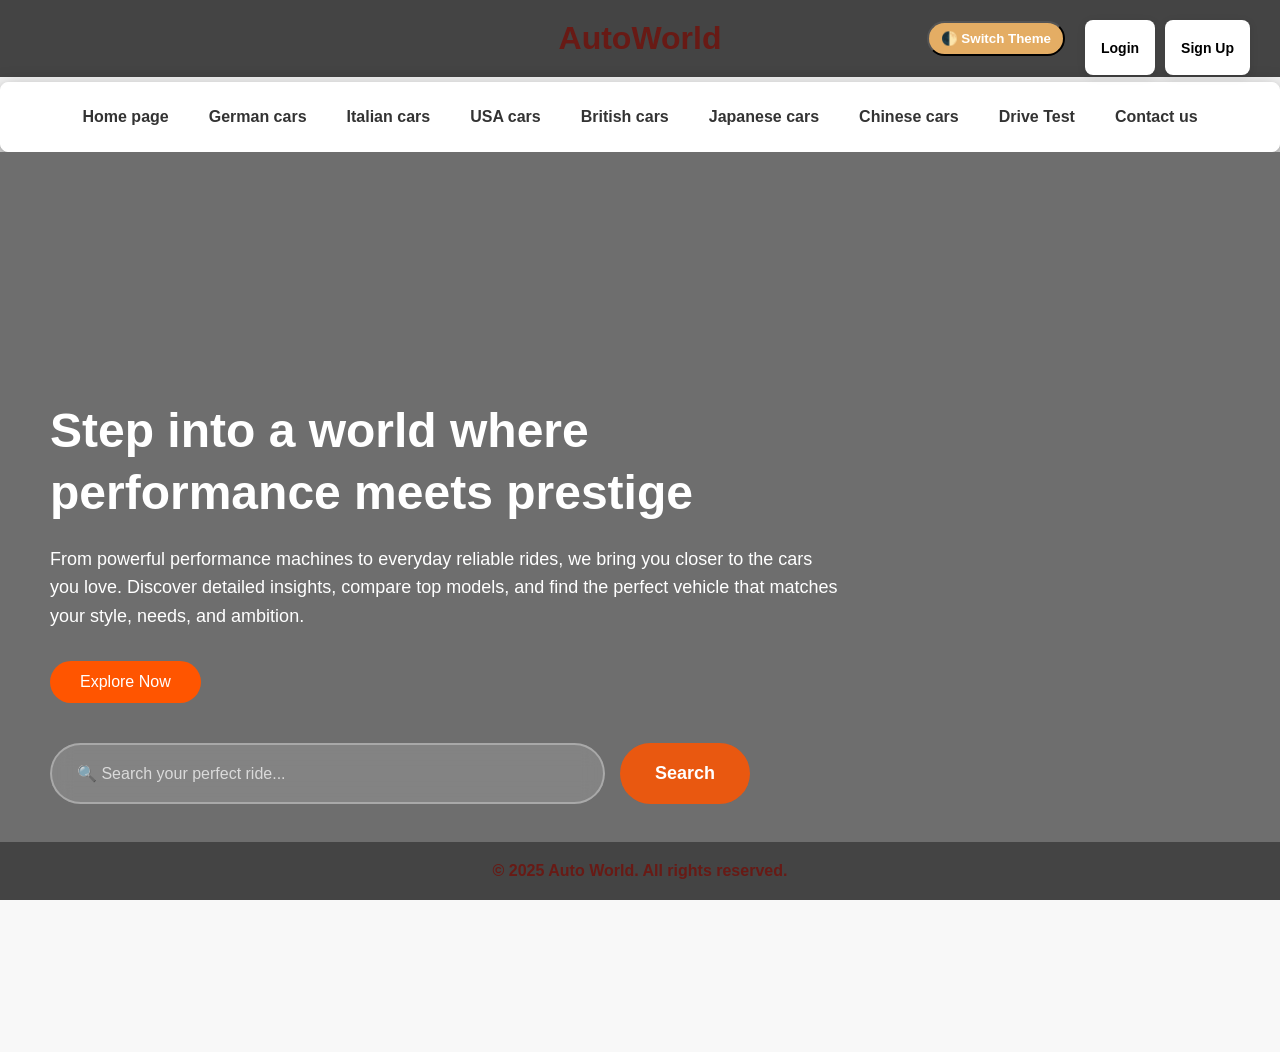
==== index.html @ 74ea2970 "Update index.html" ====
<!DOCTYPE html>
<html lang="en">
<head>
  <meta charset="UTF-8">
  <meta name="viewport" content="width=device-width, initial-scale=1.0">
  <title>AutoWorld</title>
    <link rel="stylesheet" href="css/nav.css">
    <link rel="stylesheet" href="css/header-footer.css">
    <link rel="icon" type="images/x-icon" href="images/favicon.icon"> 
    <link rel="stylesheet" href="master.css">
    <link rel="icon" type="images/x-icon" href="images/favicon.ico">
</head>
<body>

<!-- HEADER -->
<header class="first">
      <h1 class="logo">AutoWorld</h1>
</header>
  <!-- NAVBAR -->
<nav>
        
        
        <!-- Navigation Links (Moved out of auth-buttons) -->
       <ul>
        <li><a href="index.html">Home page</a></li>
        <li><a href="germany-cars.html">German cars</a></li>
        <li><a href="italy-cars.html">Italian cars</a></li>
        <li><a href="usa-cars.html">USA cars</a></li>
        <li><a href="british-cars.html">British cars</a></li>
        <li><a href="japanese-cars.html">Japanese cars</a></li>
        <li><a href="china-cars.html">Chinese cars</a></li>
        <li><a href="test.html">Drive Test</a></li>
        <li><a href="contact-us.html">Contact us</a></li>
    </ul>

    
    </nav>
   <!-- Theme Toggle -->
        <div class="auth-buttons">
          
        <button class="theme-toggle-btn" onclick="toggleTheme()">🌓 Switch Theme</button>
        <button class="btn" onclick="openForm('Login')">Login</button>
        <button class="btn" onclick="openForm('Sign Up')">Sign Up</button>
    </div>
</nav>
  <section class="hero-bmw">
    <div class="hero-overlay"></div>
    <div class="hero-bmw-content">
        <h1>Step into a world where performance meets prestige</h1>
        <p>From powerful performance machines to everyday reliable rides, we bring you closer to the cars you love. Discover detailed insights, compare top models, and find the perfect vehicle that matches your style, needs, and ambition.</p>
        <button class="hero-bmw-btn">Explore Now</button>
        <div class="search-container">
            <input type="text" class="glass-search" placeholder="🔍 Search your perfect ride...">
            <button class="glass-search-btn">Search</button>
        </div>
    </div>
  </section>
   <script src="script.js"></script>


    
    <footer class="contact_us">&copy; 2025 Auto World. All rights reserved.</footer>
    </div>

</body>
</html>
---- css/nav.css ----
html,body{
    background-color: #f8f8f8;
    margin: 0;
    padding: 0;
    width: 100%;
    overflow-x: hidden;
}
*{
    margin: 0;
    padding: 0;
    box-sizing: border-box;
}
nav{
    padding-top: 5px;
}
nav ul {
    box-shadow: 0 8px 20px rgba(0,0,0,0.5);
    display: flex;
    flex-direction: row;
    list-style: none;
    justify-content: center;
    margin-top: 0;
    background: white;
    border: 1px solid #ffffff;
    border-radius: 8px;
    padding: 20px 0px;
    width: 100%;
    margin: 0;
}
nav ul li a{
    margin-top: 0;
    text-decoration: none;
    color: #333;
    font-weight:800;
    font-family: 'Segoe UI', Tahoma, Geneva, Verdana, sans-serif;
    border-radius: 8px;
    transition: all 0.3s ease;
    display: inline-block;
    line-height: normal;
    padding: 5px;
}
nav ul li {
    display: inline-block;
    margin: 0 15px;
}
nav ul li a:hover{
    color:#000;
    background-color: #f0f0f0;
    box-shadow: 0 2px 8px rgba(0,0,0,0.2);
    transform: scale(1.05);
    border: 5px solid #681A15;
    border-radius: 8px;
    transition: all 0.3s ease;
}
@media screen and (max-width:768px){
 
    nav ul {
    box-shadow: 0 8px 20px rgba(0,0,0,0.5);
    display: flex ;
    flex-direction: column ;
    list-style: none ;
    justify-content: center ;
    width: 100%;
    padding: 10px 0;
    align-items: center;
}
    nav ul li {
   margin: 10px 0 ;
   margin-bottom: 15px ;
   width: 100% ;
   text-align: center;
}
   nav ul li a{
       font-size: 18px 
   }
   nav ul li a:hover{
    color: #681A15;
    background-color: #a9a9a9;
    border: 5px solid #373B56;
    border-radius: 8px;
    transition: all 0.3s ease;
}
}
---- css/header-footer.css ----
*{
    margin: 0;
    padding: 0;
    box-sizing: border-box;
}
header{
    padding: 20px;
    background-color: #444;
    text-align: center;
    color: #681A15;
    font-family: sans-serif;
    font-weight: 800;
}
footer{
    margin-top:50px;
    padding: 20px;
    background-color: #444;
    text-align: center;
    color: #681A15;
    font-family: sans-serif;
    font-weight: 800;
}
.contact_us{
    width: 100%;
    bottom: 0;
    position: fixed;
    z-index: 1000;
}
@media screen and (max-width:768px){
    *{
    margin: 0;
    padding: 0;
    box-sizing: border-box;
}
header{
    padding: 20px;
    background-color: #444;
    text-align: center;
    color: #681A15;
    font-family: sans-serif;
    font-weight: 800;
}
footer{
    padding: 20px;
    background-color: #444;
    text-align: center;
    color: #681A15;
    font-family: sans-serif;
    font-weight: 800;
}
.contact_us{
    width: 100%;
    bottom: 0;
    position: fixed;
    z-index: 1000;
}
}
/* --- THEME VARIABLES (For Body Only) --- */
:root {
    --body-bg: #f4f4f4;
    --body-text: #333;
}

body.dark-theme {
    --body-bg: #1a1a1a;
    --body-text: #f4f4f4;
}

/* --- GLOBAL RESET --- */
* {
    margin: 0px;
    padding: 0px;
    box-sizing: border-box;
}

/* --- THE BODY (This part changes) --- */
body, main, section, .container {
    background-color: var(--body-bg) !important;
    color: var(--body-text) !important;
    transition: background-color 0.3s ease;
}


/* --- BUTTONS --- */
.theme-toggle-btn {
    position: relative;
    top: -9px;
    padding: 8px 12px;
    cursor: pointer;
    border-radius: 20px;
    background: #e4ad64;
    color: white;
    font-weight: bold;
    margin: 10px;
}

.logout-btn {
    background: #ff4d4d;
    color: white;
    border: none;
    padding: 5px 15px;
    border-radius: 4px;
    cursor: pointer;
}
---- master.css ----
*{
  margin:0;
  padding:0;
  box-sizing:border-box;
  font-family: Arial, sans-serif;
}



.hero-bmw {
    position: relative;
    height: 100vh;
    min-height: 600px;
    background-image: url('https://images.unsplash.com/photo-1555215695-3004980ad54e?w=1600&auto=format');
    background-size: cover;
    background-position: center;
    display: flex;
    align-items: center;
    justify-content: flex-start; /* الكلام يبقى في النص في الشمال */
    flex: 1;
    margin-bottom: 0;
}

/* طبقة سودا عشان الكلام يبان */
.hero-overlay {
    position: absolute;
    top: 0;
    left: 0;
    width: 100%;
    height: 100%;
    background-color: rgba(0, 0, 0, 0.55); /* خلفية سودا شفافة */
}

.hero-bmw-content {
    position: relative;
    z-index: 1;
    width: 70%; /* نص الصفحة للكلام */
    padding: 50px;
    color: white;
}

.hero-bmw-content h1 {
    font-size: 48px;
    margin-bottom: 20px;
    line-height: 1.3;
}

.hero-bmw-content p {
    font-size: 18px;
    line-height: 1.6;
    margin-bottom: 30px;
}

.hero-bmw-btn {
    background-color: #ff5500;
    color: white;
    padding: 12px 30px;
    border: none;
    border-radius: 30px;
    font-size: 16px;
    cursor: pointer;
    transition: 0.3s;
}

.hero-bmw-btn:hover {
    background-color: #e04400;
}



.auth-buttons {
    position: absolute;
    top: 20px;
    right: 30px;
    z-index: 10; 
    display: flex;
    gap: 10px;
}

.auth-buttons .btn {
    background-color: white;
    border: none;
    padding: 6px 16px;
    font-size: 14px;
    border-radius: 8px;
    cursor: pointer;
    color: black;
    font-weight: bold;
    transition: all 0.3s ease;
    white-space: nowrap;
    box-shadow: 0 2px 8px rgba(0, 0, 0, 0.1);
}

.auth-buttons .btn:hover {
    transform: scale(1.05);
    box-shadow: 0 4px 12px rgba(0, 0, 0, 0.15);
    background-color: #e4ad64;
}

.auth-buttons .btn:active {
    transform: scale(0.95);
    background-color: #c7924a;
}
.search-container {
    margin-top: 40px;
    display: flex;
    justify-content: center;
    gap: 15px;
    max-width: 700px;
    width: 100%;
}

.glass-search {
    flex: 1;
    padding: 18px 25px;
    font-size: 18px;
    border: 2px solid rgba(255, 255, 255, 0.3);
    border-radius: 50px;
    background: rgba(255, 255, 255, 0.15);
    backdrop-filter: blur(10px);
    color: white;
    outline: none;
    transition: 0.3s;
}

.glass-search::placeholder {
    color: rgba(255, 255, 255, 0.7);
    font-size: 16px;
}

.glass-search:focus {
    border-color: #ff5500;
    background: rgba(255, 255, 255, 0.25);
}

.glass-search-btn {
    padding: 18px 35px;
    font-size: 18px;
    background: rgba(255, 85, 0, 0.85);
    backdrop-filter: blur(10px);
    border: none;
    border-radius: 50px;
    color: white;
    font-weight: bold;
    cursor: pointer;
    transition: 0.3s;
}

.glass-search-btn:hover {
    background: #ff5500;
    transform: scale(1.02);
}
html ,body {
    margin: 0;
    padding: 0;
    height: 100%;

}

body {
    display: block;
    flex-direction: column;

}
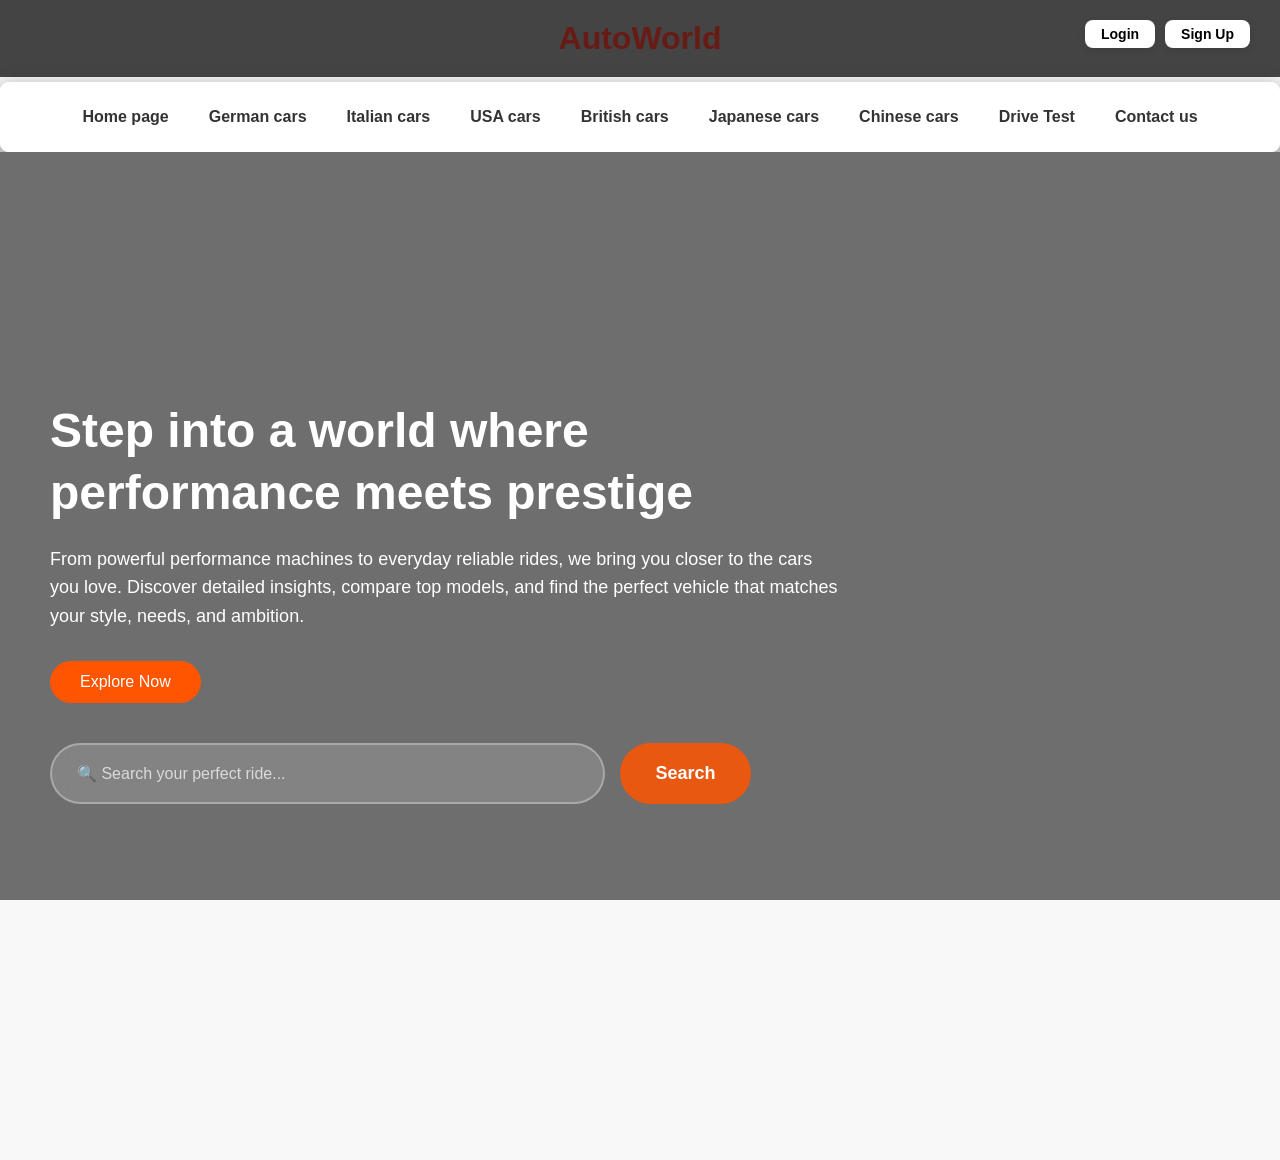
==== commit 33b16407: "Fix HTML structure and update footer year" ====
--- a/index.html
+++ b/index.html
@@ -18,8 +18,6 @@
 </header>
   <!-- NAVBAR -->
 <nav>
-        
-        
         <!-- Navigation Links (Moved out of auth-buttons) -->
        <ul>
         <li><a href="index.html">Home page</a></li>
@@ -32,13 +30,9 @@
         <li><a href="test.html">Drive Test</a></li>
         <li><a href="contact-us.html">Contact us</a></li>
     </ul>
-
-    
     </nav>
-   <!-- Theme Toggle -->
         <div class="auth-buttons">
           
-        <button class="theme-toggle-btn" onclick="toggleTheme()">🌓 Switch Theme</button>
         <button class="btn" onclick="openForm('Login')">Login</button>
         <button class="btn" onclick="openForm('Sign Up')">Sign Up</button>
     </div>
@@ -56,10 +50,7 @@
     </div>
   </section>
    <script src="script.js"></script>
-
-
-    
-    <footer class="contact_us">&copy; 2025 Auto World. All rights reserved.</footer>
+    <footer>&copy; 2026 Auto World. All rights reserved.</footer>
     </div>
 
 </body>
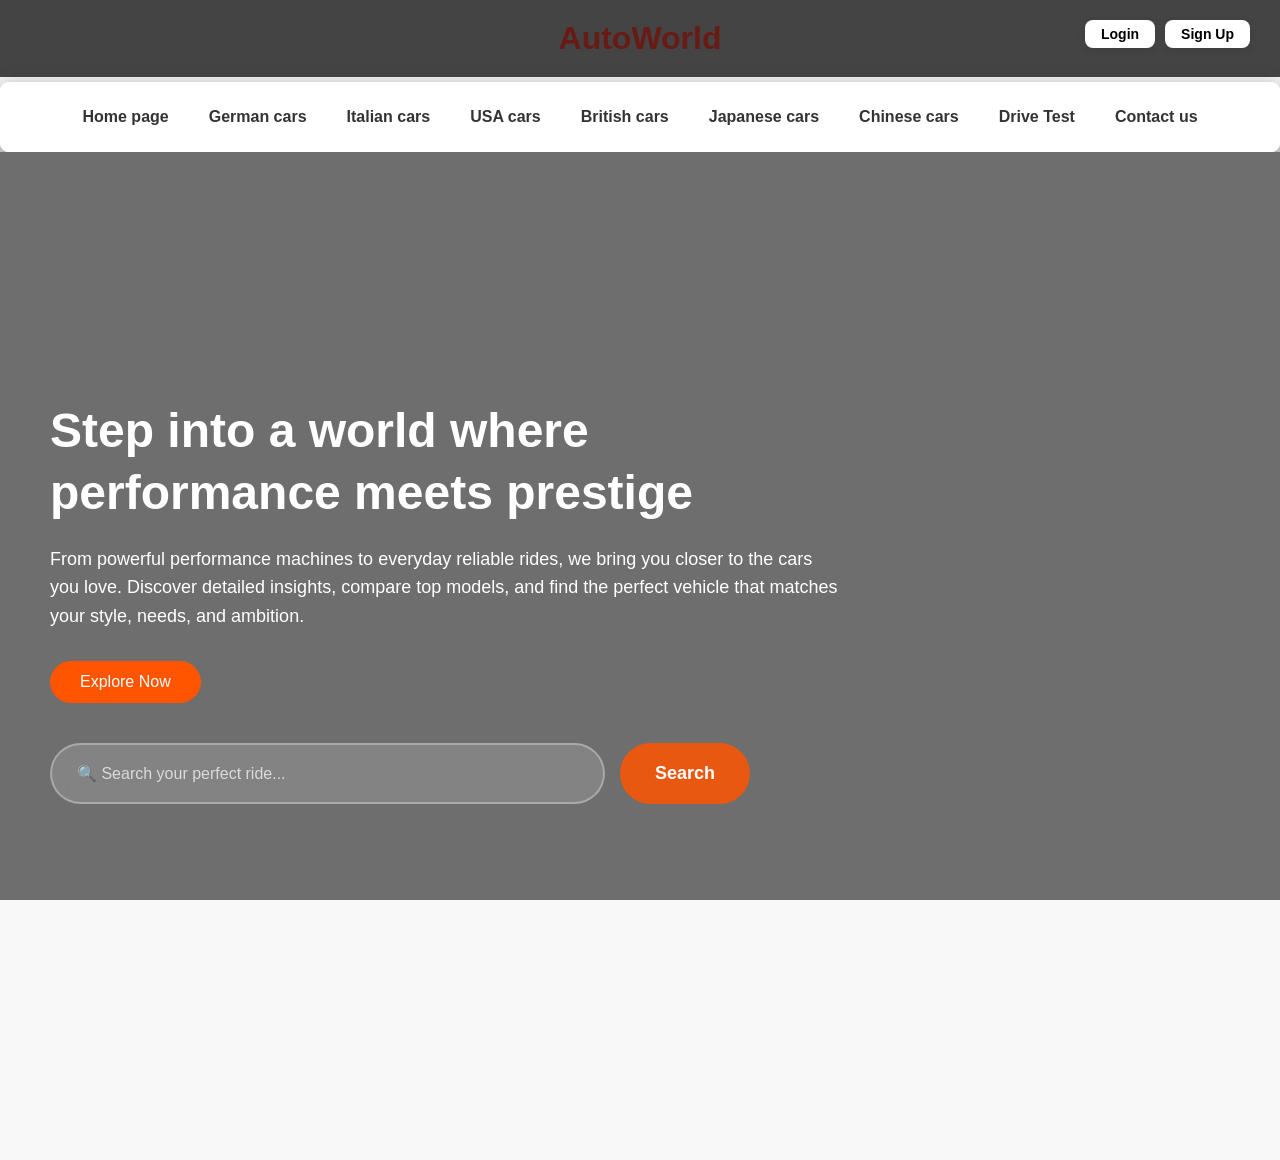
==== commit fef872c5: "Fix HTML formatting and structure" ====
--- a/index.html
+++ b/index.html
@@ -50,7 +50,7 @@
     </div>
   </section>
    <script src="script.js"></script>
-    <footer>&copy; 2026 Auto World. All rights reserved.</footer>
+    <footer class="contact-us">&copy; 2026 Auto World. All rights reserved.</footer>
     </div>
 
 </body>
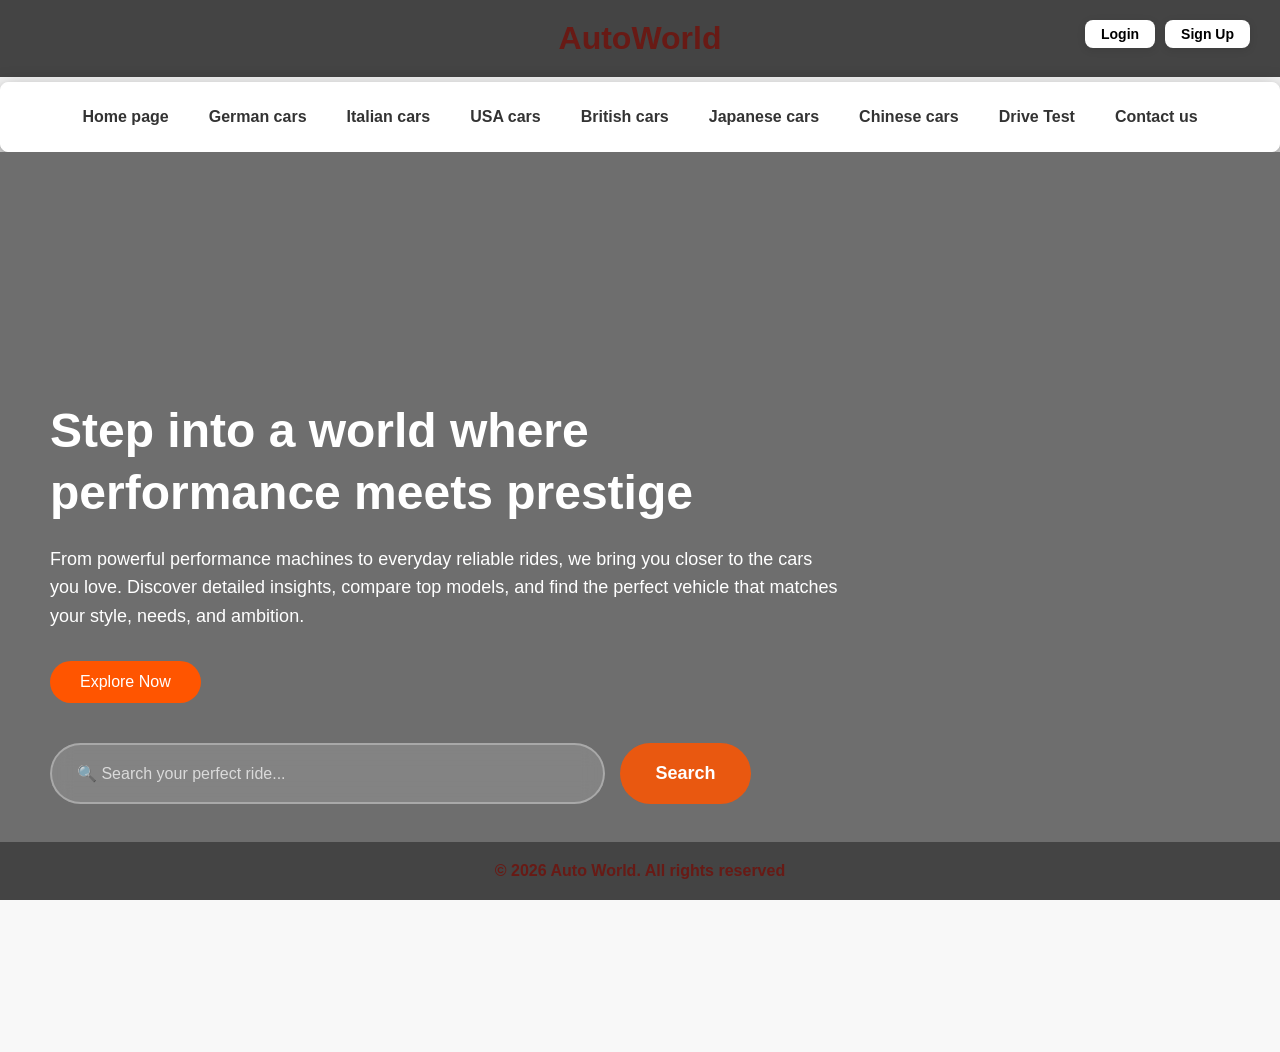
==== commit 439734e5: "Update index.html" ====
--- a/index.html
+++ b/index.html
@@ -50,7 +50,9 @@
     </div>
   </section>
    <script src="script.js"></script>
-    <footer class="contact-us">&copy; 2026 Auto World. All rights reserved.</footer>
+    <footer class="contact_us">
+               <p>&copy; 2026 Auto World. All rights reserved</p>
+            </footer>
     </div>
 
 </body>
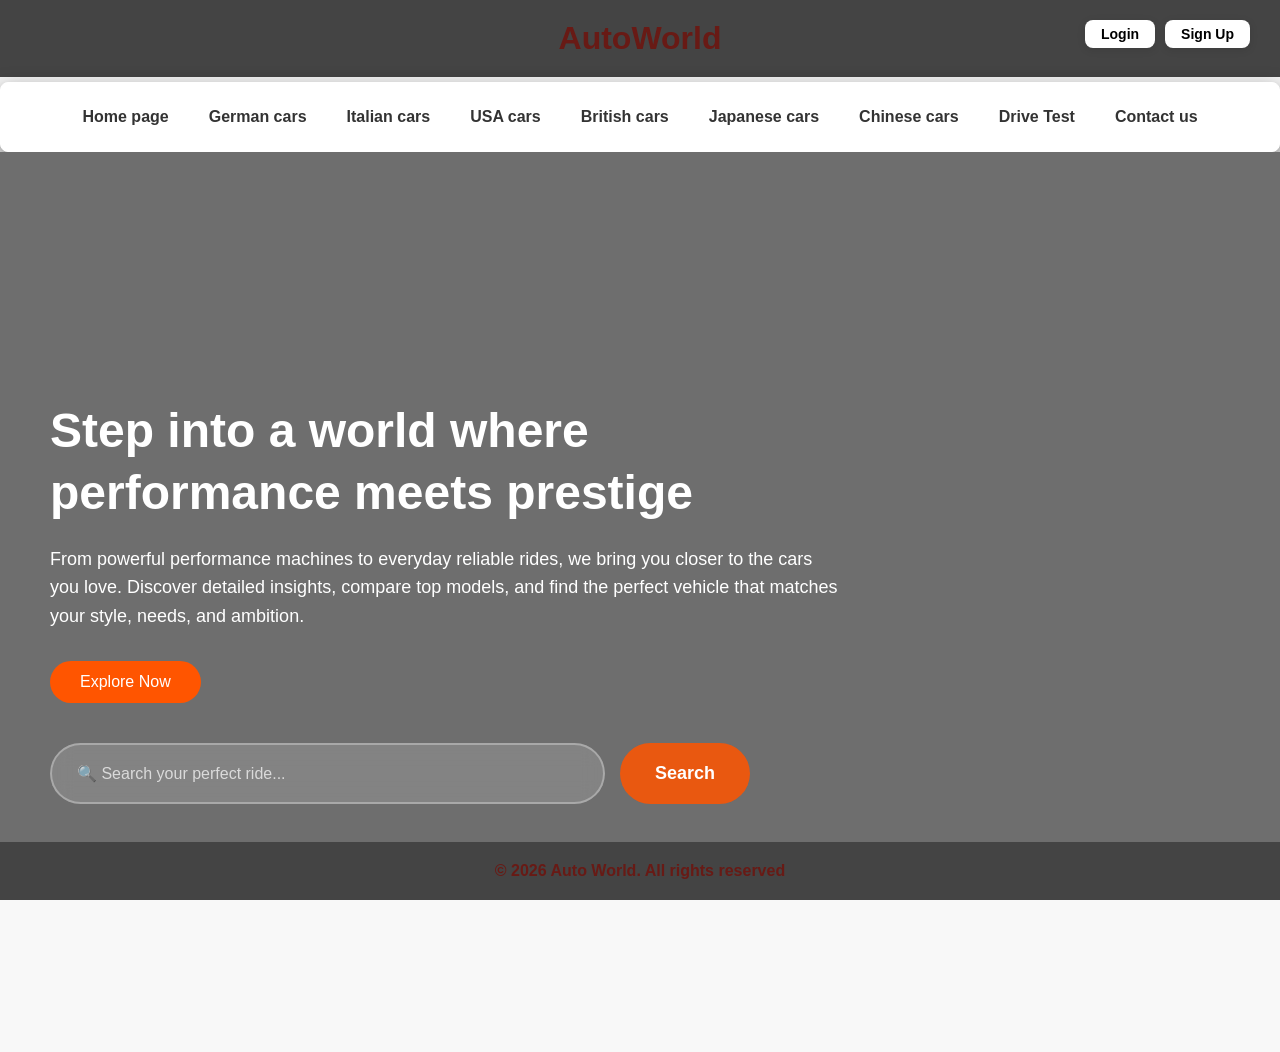
==== commit 8399a79a: "Fix HTML encoding issues in index.html" ====
--- a/index.html
+++ b/index.html
@@ -6,7 +6,6 @@
   <title>AutoWorld</title>
     <link rel="stylesheet" href="css/nav.css">
     <link rel="stylesheet" href="css/header-footer.css">
-    <link rel="icon" type="images/x-icon" href="images/favicon.icon"> 
     <link rel="stylesheet" href="master.css">
     <link rel="icon" type="images/x-icon" href="images/favicon.ico">
 </head>
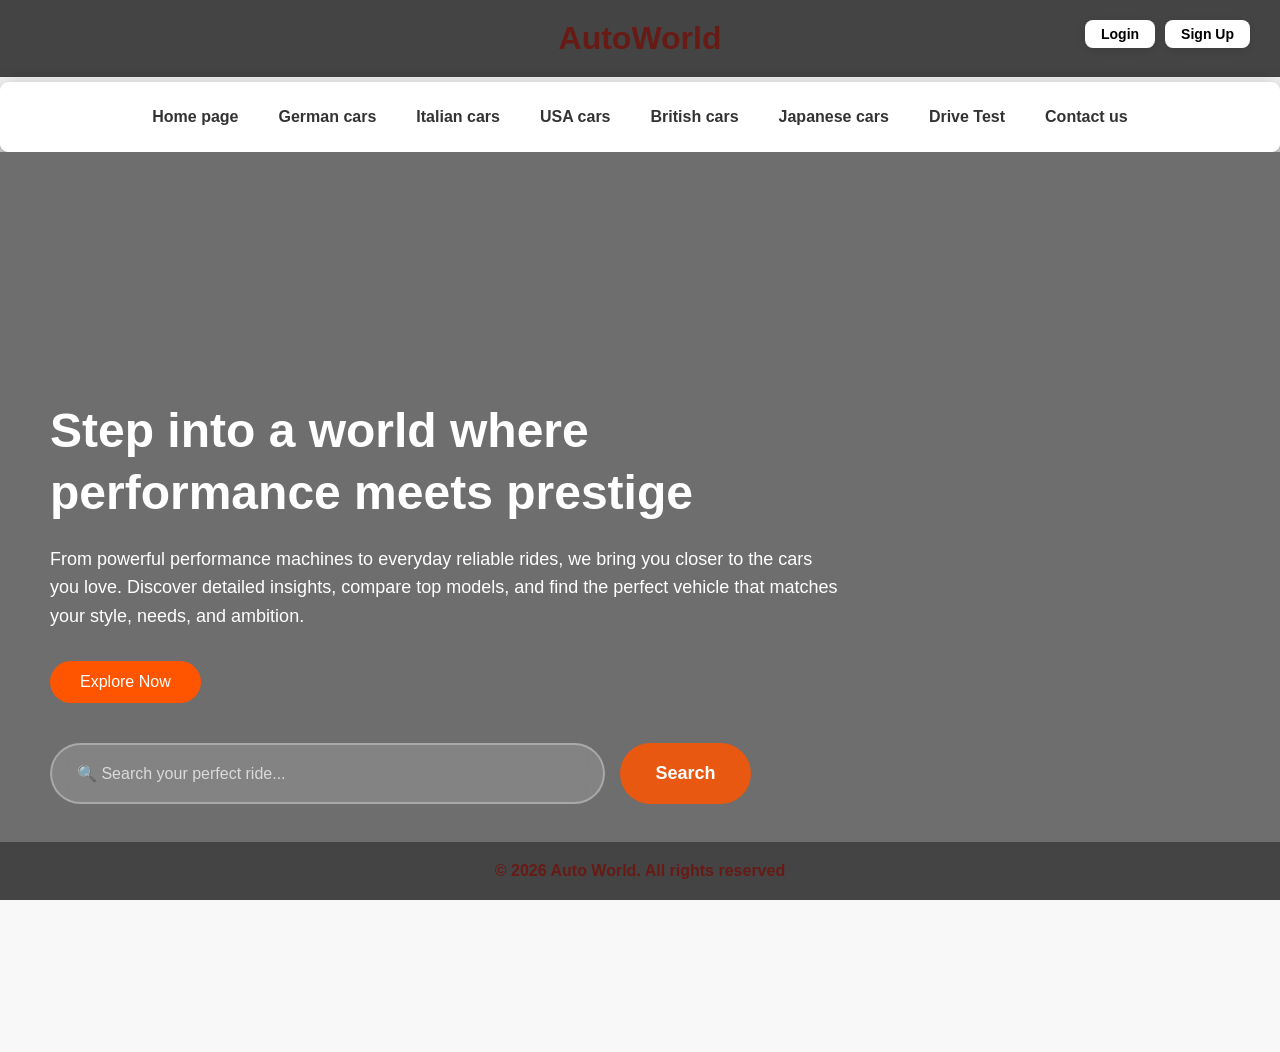
==== commit 54160428: "Update index.html" ====
--- a/index.html
+++ b/index.html
@@ -25,7 +25,6 @@
         <li><a href="usa-cars.html">USA cars</a></li>
         <li><a href="british-cars.html">British cars</a></li>
         <li><a href="japanese-cars.html">Japanese cars</a></li>
-        <li><a href="china-cars.html">Chinese cars</a></li>
         <li><a href="test.html">Drive Test</a></li>
         <li><a href="contact-us.html">Contact us</a></li>
     </ul>
--- a/css/header-footer.css
+++ b/css/header-footer.css
@@ -2,7 +2,8 @@
     margin: 0;
     padding: 0;
     box-sizing: border-box;
-}
+ }
+
 header{
     padding: 20px;
     background-color: #444;
@@ -10,7 +11,7 @@
     color: #681A15;
     font-family: sans-serif;
     font-weight: 800;
-}
+      }
 footer{
     margin-top:50px;
     padding: 20px;
@@ -19,68 +20,39 @@
     color: #681A15;
     font-family: sans-serif;
     font-weight: 800;
-}
+       }
+
 .contact_us{
     width: 100%;
     bottom: 0;
     position: fixed;
     z-index: 1000;
-}
-@media screen and (max-width:768px){
-    *{
-    margin: 0;
-    padding: 0;
-    box-sizing: border-box;
-}
-header{
-    padding: 20px;
-    background-color: #444;
-    text-align: center;
-    color: #681A15;
-    font-family: sans-serif;
-    font-weight: 800;
-}
-footer{
-    padding: 20px;
-    background-color: #444;
-    text-align: center;
-    color: #681A15;
-    font-family: sans-serif;
-    font-weight: 800;
-}
-.contact_us{
-    width: 100%;
-    bottom: 0;
-    position: fixed;
-    z-index: 1000;
-}
-}
+           }
+
 /* --- THEME VARIABLES (For Body Only) --- */
 :root {
     --body-bg: #f4f4f4;
     --body-text: #333;
-}
+      }
 
 body.dark-theme {
-    --body-bg: #1a1a1a;
-    --body-text: #f4f4f4;
-}
+    --body-bg: #212529;
+    --body-text: #F8F9FA;
+                }
 
 /* --- GLOBAL RESET --- */
 * {
     margin: 0px;
     padding: 0px;
     box-sizing: border-box;
-}
+  }
 
 /* --- THE BODY (This part changes) --- */
 body, main, section, .container {
     background-color: var(--body-bg) !important;
     color: var(--body-text) !important;
     transition: background-color 0.3s ease;
-}
-
-
+                                }
 /* --- BUTTONS --- */
 .theme-toggle-btn {
     position: relative;
@@ -88,11 +60,11 @@
     padding: 8px 12px;
     cursor: pointer;
     border-radius: 20px;
-    background: #e4ad64;
-    color: white;
+    background: #6a6a6b;
+    color: #e2c44e;
     font-weight: bold;
     margin: 10px;
-}
+                  }
 
 .logout-btn {
     background: #ff4d4d;
@@ -101,4 +73,4 @@
     padding: 5px 15px;
     border-radius: 4px;
     cursor: pointer;
-}
+            }
